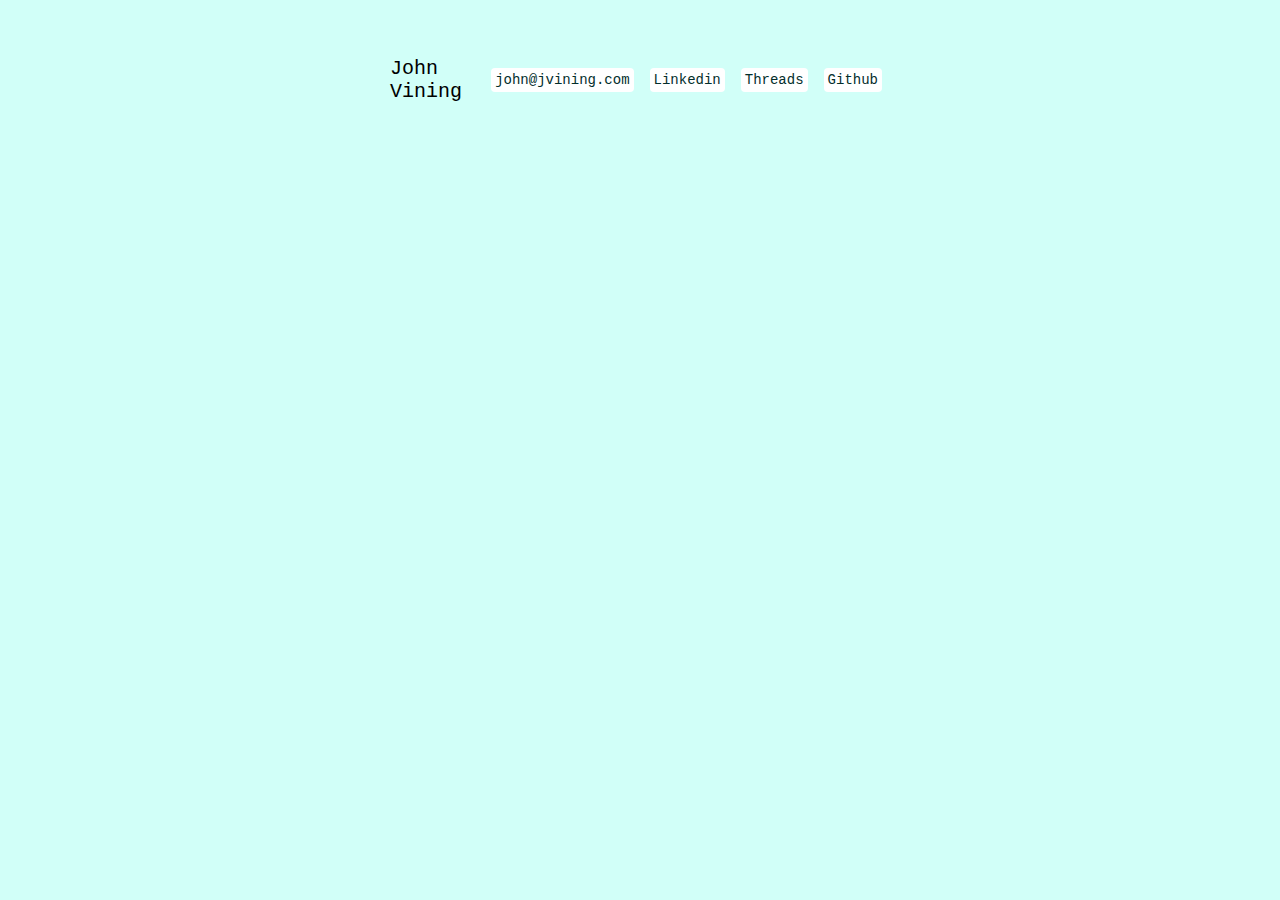
==== index.html @ 6cf09b17 "Update index to use style sheet, update style sheet" ====
<html>
<head>
    <title>John Vining</title>
    <link rel="stylesheet" href="style.css">
</head>
<body>
    <div class="headernav">
        <h2><a href="http://jvining.com" class="title">John Vining</a></h2>
        <a href="mailto:john@jvining.com" class="nav">john@jvining.com</a>
        <a href="https://www.linkedin.com/in/johnvining/" class="nav">Linkedin</a>
        <a href="https://www.threads.net/@john__vining" class="nav">Threads</a>
        <a href="https://github.com/johnvining" class="nav">Github</a>
    </div>
</body>
</html>
---- style.css ----
body {
	font-family: Cambria, Cochin, Georgia, Times, "Times New Roman", serif;
	background-color: #d1fff8;
	font-size: 14px;
	max-width:500px;
	margin: 40px auto;
	max-width:500px;
	margin: 40px auto;
	}
   
div.headernav {
	display: flex;
	align-items: center;
}

/*Page title*/
h2 {
	font-size: 20px;
	font-weight: normal;
	color:#032e2c;
	font-family: "Monaco", "Courier New", monospace;
}

/*Article headline*/
h3 {
	font-size: 20px;
	font-weight: normal;
	font-family: "Monaco", "Courier New", monospace;
	margin-top: 60px;
}

h5 {
	font-weight: normal;
	color: #292828;
}

h4 {
	font-size: 14px;
}

hr {
	border: 1px solid black;
	width: 20%;

}

a.footnote {
	font-size: 8px;
	vertical-align: super;
	text-decoration: none;
	background-color: white;
	padding: 2px;
	border-radius: 2px;
	margin: 4px;
}

a.footnote:hover {
	background-color: #00ccad;
}

a.title {
	color: black;
	text-decoration: none;
}
a.title:hover {
	text-decoration:underline;
}

a.nav {
	text-decoration: none;
	color: #032e2c;
	background-color: white;
	padding: 4px;
	border-radius: 4px;
	font-family: "Monaco", "Courier New", monospace;
	height: 100%;
	margin: 8px;
	font-size: 14px;
}
a.nav:hover {
	background-color: #00ccad;
}

blockquote {
	margin-block-start: 20px;
	margin-block-end: 20px;
	margin-inline-start: 20px;
	margin-inline-end: 20px;
}

ul {
	list-style-type: none;
	padding-left: 0;
}

li {
	margin: 14px;
	margin-left: 20px;
}
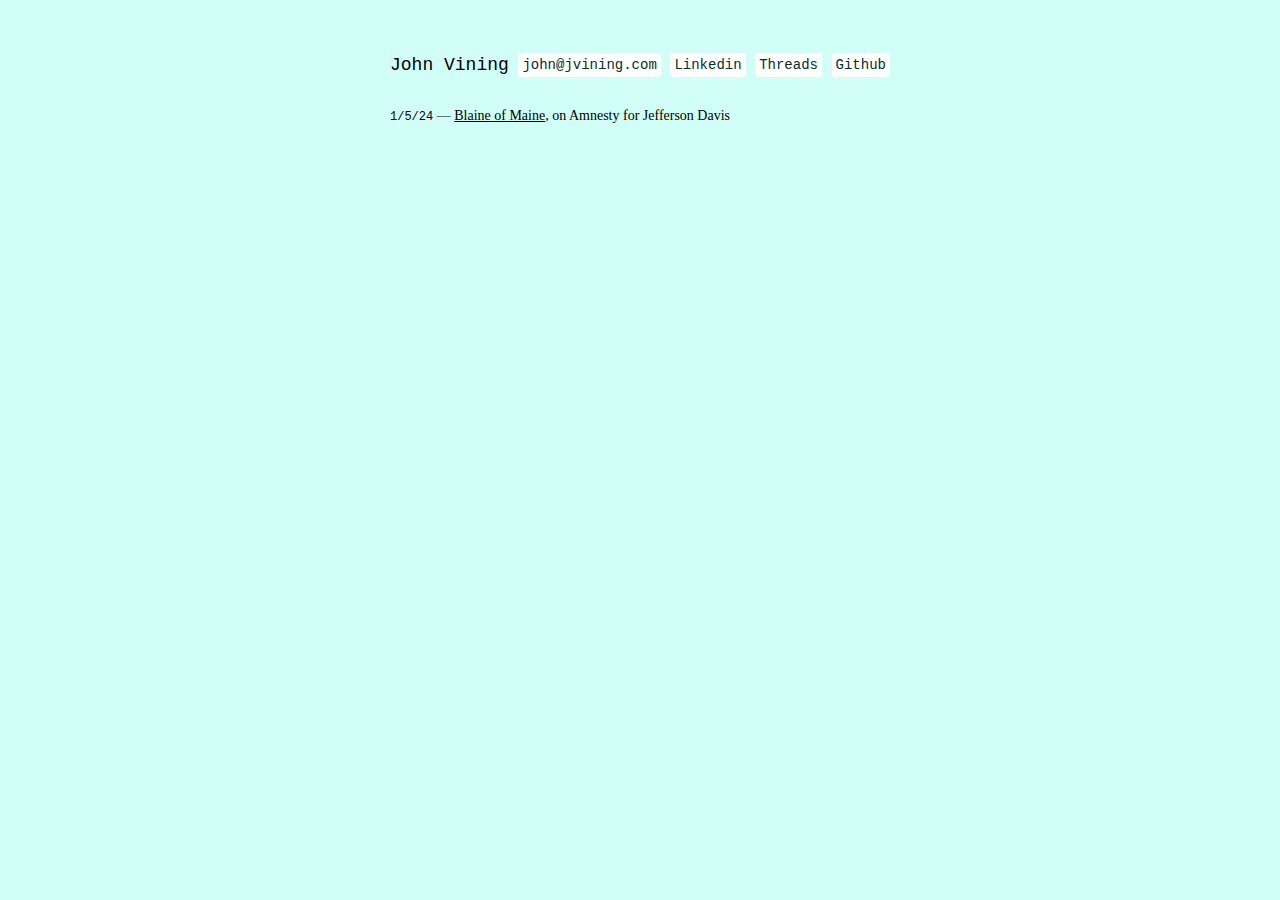
==== commit 05d89813: "Add note about 'Blaine of Maine'" ====
--- a/index.html
+++ b/index.html
@@ -11,5 +11,7 @@
         <a href="https://www.threads.net/@john__vining" class="nav">Threads</a>
         <a href="https://github.com/johnvining" class="nav">Github</a>
     </div>
+    <h4><span class="date">1/5/24</span> — <a href="notes/blaineofmaine.html">Blaine of Maine</a>, on Amnesty for Jefferson Davis</h4>
+
 </body>
 </html>--- a/style.css
+++ b/style.css
@@ -2,8 +2,6 @@
 	font-family: Cambria, Cochin, Georgia, Times, "Times New Roman", serif;
 	background-color: #d1fff8;
 	font-size: 14px;
-	max-width:500px;
-	margin: 40px auto;
 	max-width:500px;
 	margin: 40px auto;
 	}
@@ -11,11 +9,19 @@
 div.headernav {
 	display: flex;
 	align-items: center;
+	justify-content: space-between;
+}
+
+div.articletitle {
+	display: flex;
+	justify-content: space-between;
+	align-items: center;
+	padding: 0px;
 }
 
 /*Page title*/
 h2 {
-	font-size: 20px;
+	font-size: 18px;
 	font-weight: normal;
 	color:#032e2c;
 	font-family: "Monaco", "Courier New", monospace;
@@ -23,25 +29,44 @@
 
 /*Article headline*/
 h3 {
-	font-size: 20px;
+	font-size: 18px;
 	font-weight: normal;
 	font-family: "Monaco", "Courier New", monospace;
-	margin-top: 60px;
+	margin-top: 40px;
 }
 
+/*Subtitle*/
 h5 {
 	font-weight: normal;
 	color: #292828;
 }
 
+/*Notes list*/
 h4 {
 	font-size: 14px;
+	font-weight: normal;
 }
+
+.date {
+	font-family: "Monaco", "Courier New", monospace;
+	font-size: 12px;
+}
+
+
 
 hr {
 	border: 1px solid black;
 	width: 20%;
+	margin-top: 40px;
+	margin-bottom: 40px;
+}
 
+a:link {
+	color: black;
+}
+
+a:visited {
+	color: #00332b;
 }
 
 a.footnote {
@@ -51,7 +76,7 @@
 	background-color: white;
 	padding: 2px;
 	border-radius: 2px;
-	margin: 4px;
+	margin: 2px;
 }
 
 a.footnote:hover {
@@ -66,6 +91,18 @@
 	text-decoration:underline;
 }
 
+a.reversefootnote {
+	background-color: white;
+	padding: 2px;
+	border-radius: 2px;
+	font-size: 10px;
+	text-decoration: none;
+}
+
+a.reversefootnote:hover {
+	background-color: #00ccad;
+}
+
 a.nav {
 	text-decoration: none;
 	color: #032e2c;
@@ -76,6 +113,7 @@
 	height: 100%;
 	margin: 8px;
 	font-size: 14px;
+	margin-right: 0px;
 }
 a.nav:hover {
 	background-color: #00ccad;
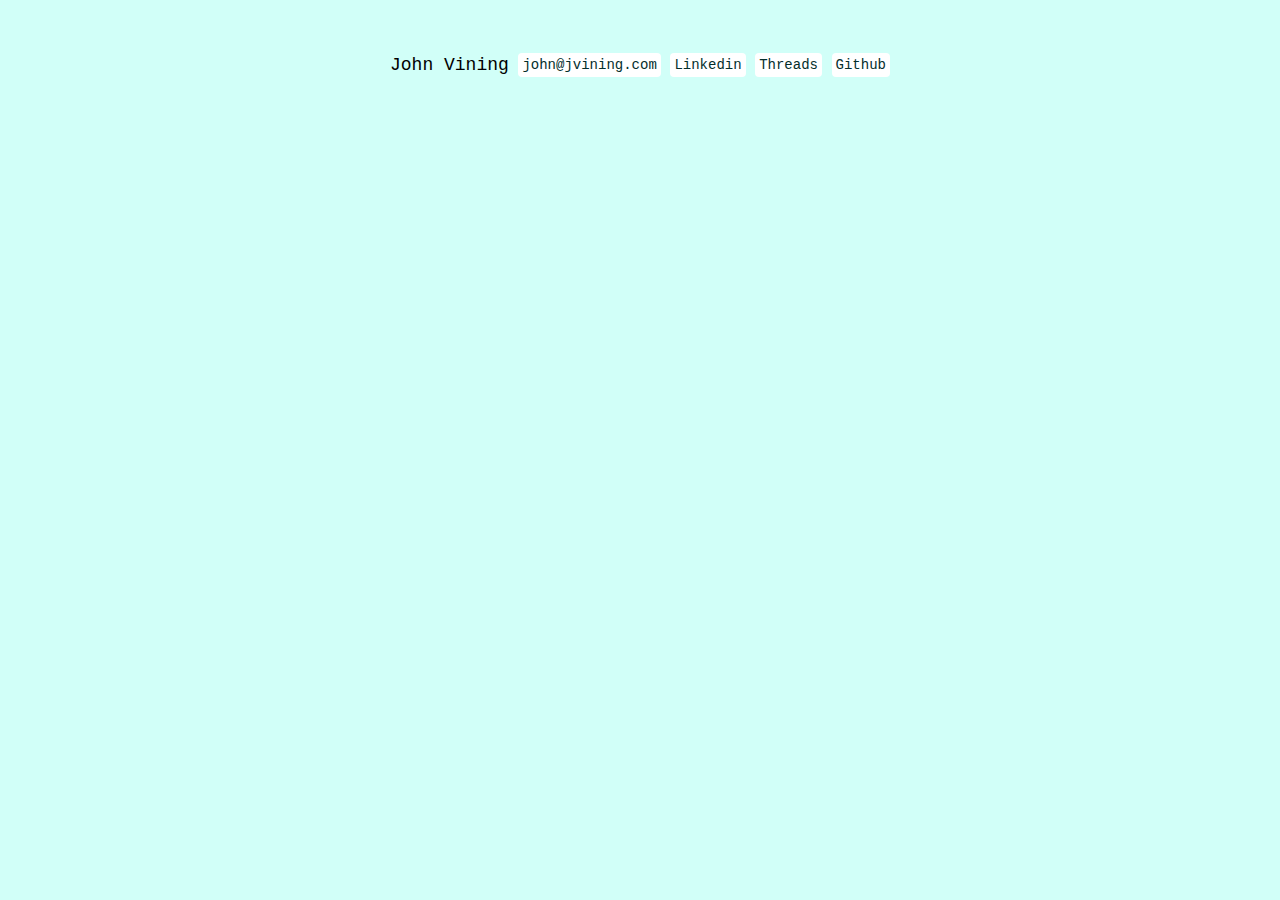
==== commit ccfc5876: "Comment out links from homepage for now" ====
--- a/index.html
+++ b/index.html
@@ -11,7 +11,7 @@
         <a href="https://www.threads.net/@john__vining" class="nav">Threads</a>
         <a href="https://github.com/johnvining" class="nav">Github</a>
     </div>
-    <h4><span class="date">1/5/24</span> — <a href="notes/blaineofmaine.html">Blaine of Maine</a>, on Amnesty for Jefferson Davis</h4>
+    <!-- <h4><span class="date">1/5/24</span> — <a href="notes/blaineofmaine.html">Blaine of Maine</a>, on Amnesty for Jefferson Davis</h4> -->
 
 </body>
 </html>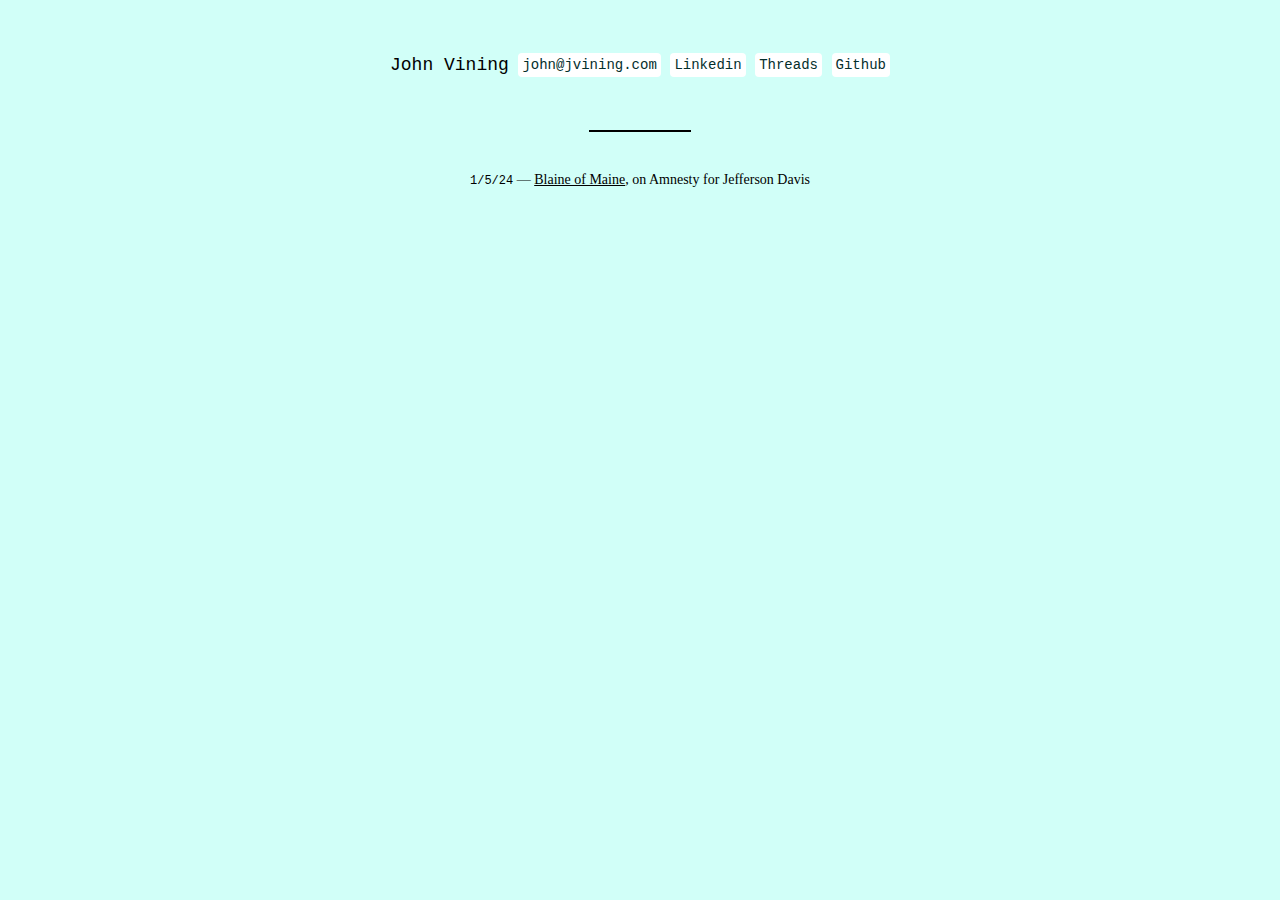
==== commit 475f89fa: "Add link to Blaine of Maine on homepage" ====
--- a/index.html
+++ b/index.html
@@ -5,13 +5,15 @@
 </head>
 <body>
     <div class="headernav">
-        <h2><a href="http://jvining.com" class="title">John Vining</a></h2>
+        <h2><a href="https://jvining.com" class="title">John Vining</a></h2>
         <a href="mailto:john@jvining.com" class="nav">john@jvining.com</a>
         <a href="https://www.linkedin.com/in/johnvining/" class="nav">Linkedin</a>
         <a href="https://www.threads.net/@john__vining" class="nav">Threads</a>
         <a href="https://github.com/johnvining" class="nav">Github</a>
     </div>
-    <!-- <h4><span class="date">1/5/24</span> — <a href="notes/blaineofmaine.html">Blaine of Maine</a>, on Amnesty for Jefferson Davis</h4> -->
+    <hr/>
+    <center><h4><span class="date">1/5/24</span> — <a href="notes/blaineofmaine.html">Blaine of Maine</a>, on Amnesty for Jefferson Davis</h4></center>
+    
 
 </body>
 </html>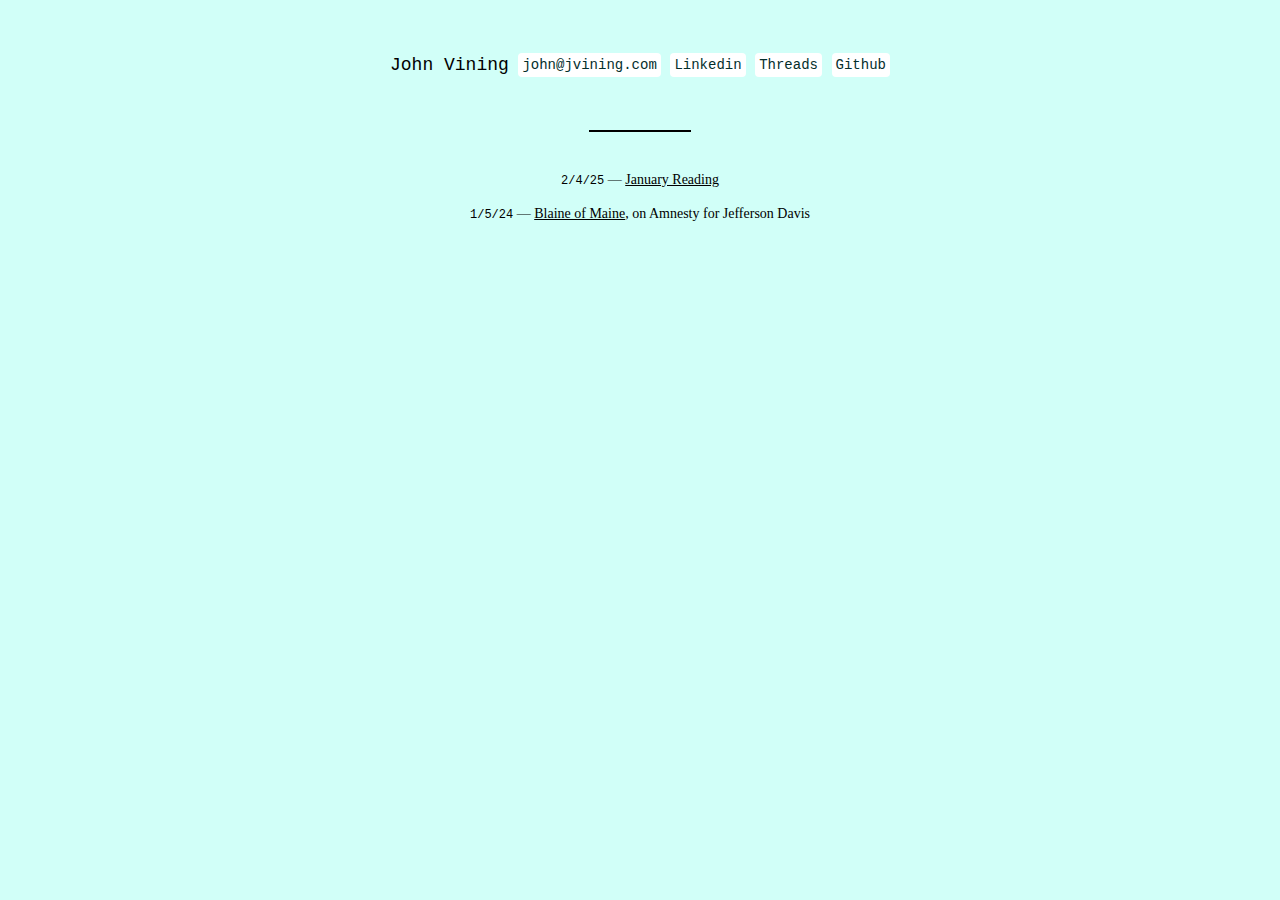
==== commit 68ad19f8: "Upload link to Jan reading" ====
--- a/index.html
+++ b/index.html
@@ -12,7 +12,14 @@
         <a href="https://github.com/johnvining" class="nav">Github</a>
     </div>
     <hr/>
-    <center><h4><span class="date">1/5/24</span> — <a href="notes/blaineofmaine.html">Blaine of Maine</a>, on Amnesty for Jefferson Davis</h4></center>
+    <center>
+
+        <h4><span class="date">2/4/25</span> — <a href="reading/2025-01.html">January Reading</a></h4>
+
+        <h4><span class="date">1/5/24</span> — <a href="notes/blaineofmaine.html">Blaine of Maine</a>, on Amnesty for Jefferson Davis</h4>
+
+
+    </center>
     
 
 </body>
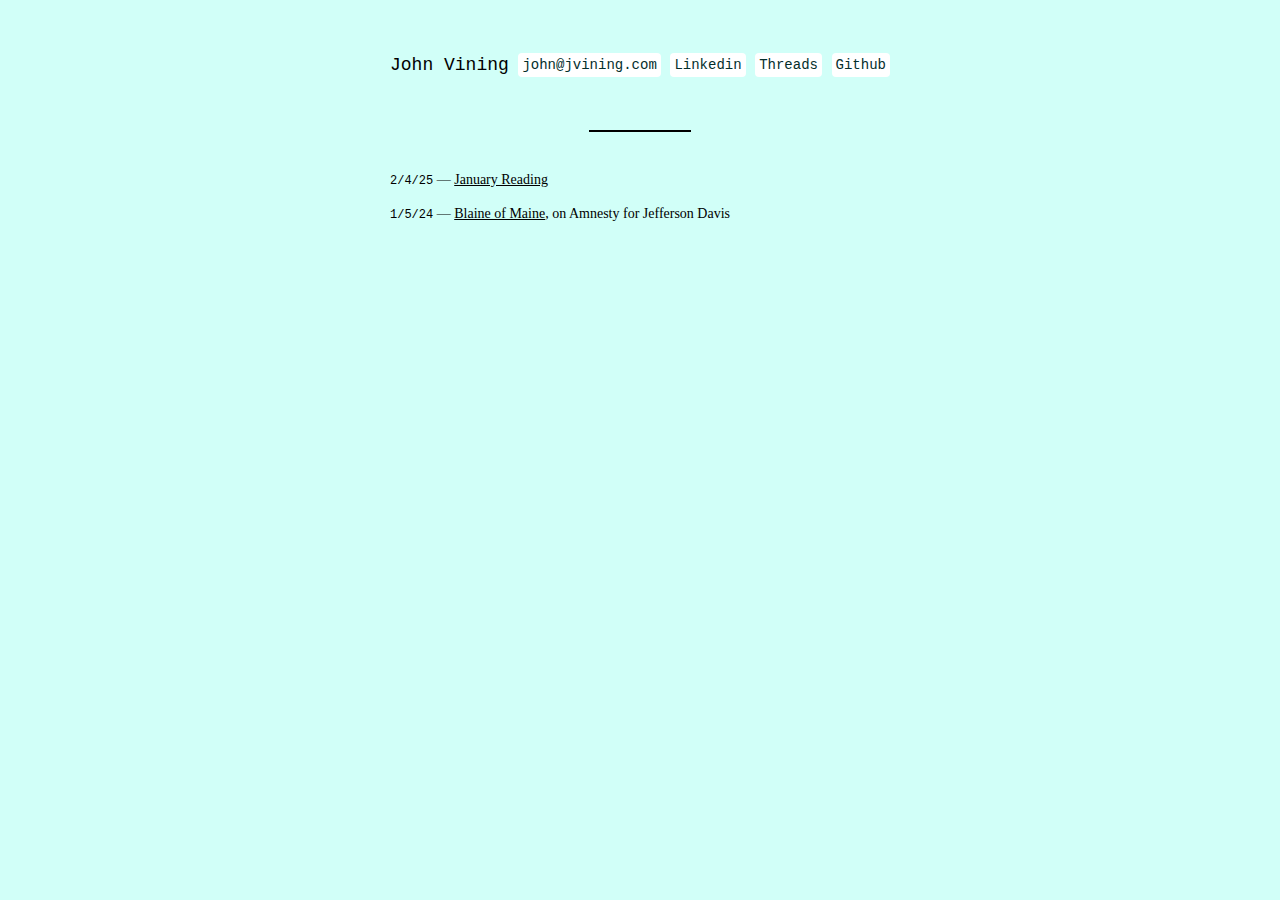
==== commit 5b0037a1: "Remove centering" ====
--- a/index.html
+++ b/index.html
@@ -12,15 +12,7 @@
         <a href="https://github.com/johnvining" class="nav">Github</a>
     </div>
     <hr/>
-    <center>
-
         <h4><span class="date">2/4/25</span> — <a href="reading/2025-01.html">January Reading</a></h4>
-
         <h4><span class="date">1/5/24</span> — <a href="notes/blaineofmaine.html">Blaine of Maine</a>, on Amnesty for Jefferson Davis</h4>
-
-
-    </center>
-    
-
 </body>
 </html>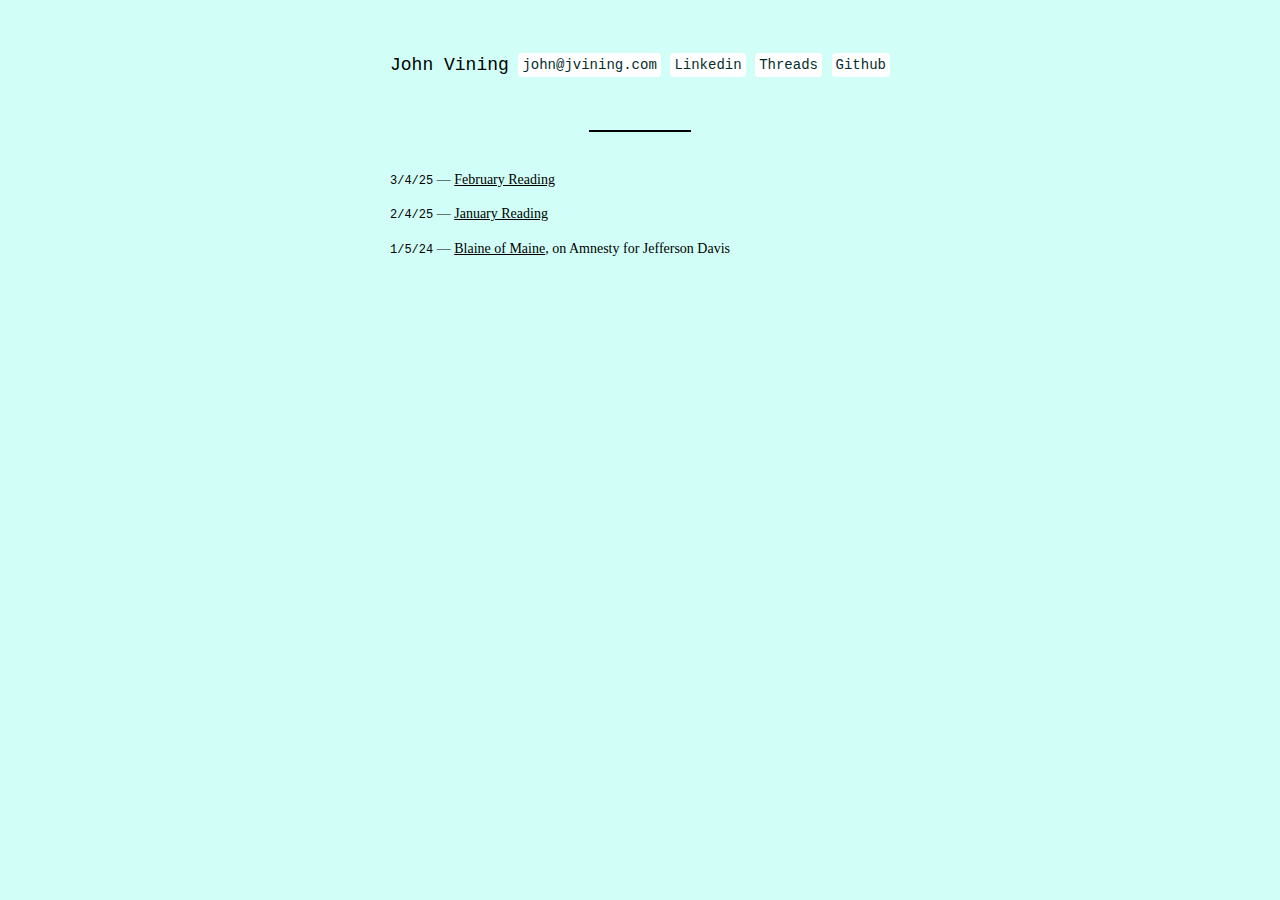
==== commit c0c0b852: "February reading" ====
--- a/index.html
+++ b/index.html
@@ -12,6 +12,7 @@
         <a href="https://github.com/johnvining" class="nav">Github</a>
     </div>
     <hr/>
+        <h4><span class="date">3/4/25</span> — <a href="reading/2025-02.html">February Reading</a></h4>  
         <h4><span class="date">2/4/25</span> — <a href="reading/2025-01.html">January Reading</a></h4>
         <h4><span class="date">1/5/24</span> — <a href="notes/blaineofmaine.html">Blaine of Maine</a>, on Amnesty for Jefferson Davis</h4>
 </body>
